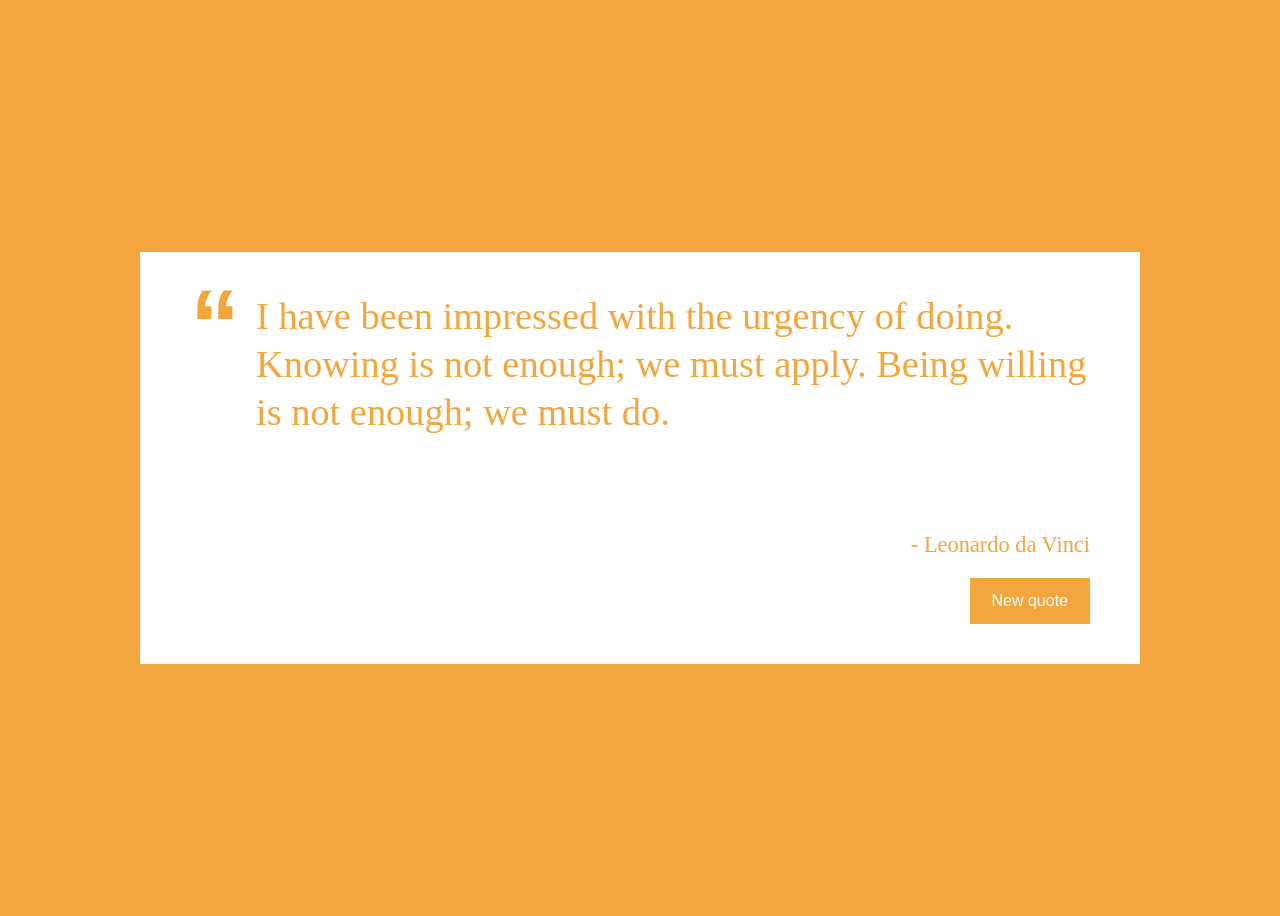
==== Sprint-3/quote-generator/index.html @ 4a7a5d15 "Implement quote generator UI and interaction logic" ====
<!doctype html>
<html lang="en">
  <head>
    <meta charset="UTF-8" />
    <meta name="viewport" content="width=device-width, initial-scale=1.0" />
    <link rel="stylesheet" href="style.css" />
    <script defer src="quotes.js"></script>
    <title></title>
  </head>
  <body>
    <div class="quotepanel">
      <div class="quotebox">
        <span class="quote-symbol">“</span>
        <p id="quote" class="quotes"></p>
      </div>
      <p id="author" class="authors"></p>
      <div class="button-styling">
        <button type="button" id="new-quote">New quote</button>
      </div>
    </div>
  </body>
</html>
---- Sprint-3/quote-generator/style.css ----
* {
  box-sizing: border-box;
}

body {
  background-color: #f4a63e;

  min-height: 100vh;

  padding: 24px;

  display: flex;
  justify-content: center;
  align-items: center;
}

.quotepanel {
  background-color: white;

  width: 100%;
  max-width: 1000px;
  min-height: 330px;

  padding: 40px 50px;

  display: flex;
  flex-direction: column;
}

.quotebox {
  gap: 16px;

  display: flex;
  align-items: flex-start;
}

.quote-symbol {
  color: #f4a63e;

  font-family: "Gill Sans", "Trebuchet MS", "Helvetica Neue", sans-serif;
  font-size: 6.25rem;
  font-weight: bold;
  line-height: 0.8;

  margin-top: -0.45rem;
}

.quotes {
  color: #f4a63e;

  font-family: Georgia, "Times New Roman", Times, serif;
  font-size: 2.4rem;
  line-height: 1.25;

  min-height: 6.25em;

  margin: 0;

  flex: 1;
}

.authors {
  color: #f4a63e;

  font-family: Georgia, "Times New Roman", Times, serif;
  font-size: 1.4rem;

  margin: 0;

  text-align: right;
}

.authors::before {
  content: "- ";
}

.button-styling {
  margin-top: auto;
  padding-top: 20px;

  display: flex;
  justify-content: flex-end;
}

#new-quote {
  background-color: #f4a63e;
  color: white;

  font-size: 1rem;

  padding: 14px 22px;

  border: none;

  cursor: pointer;
}
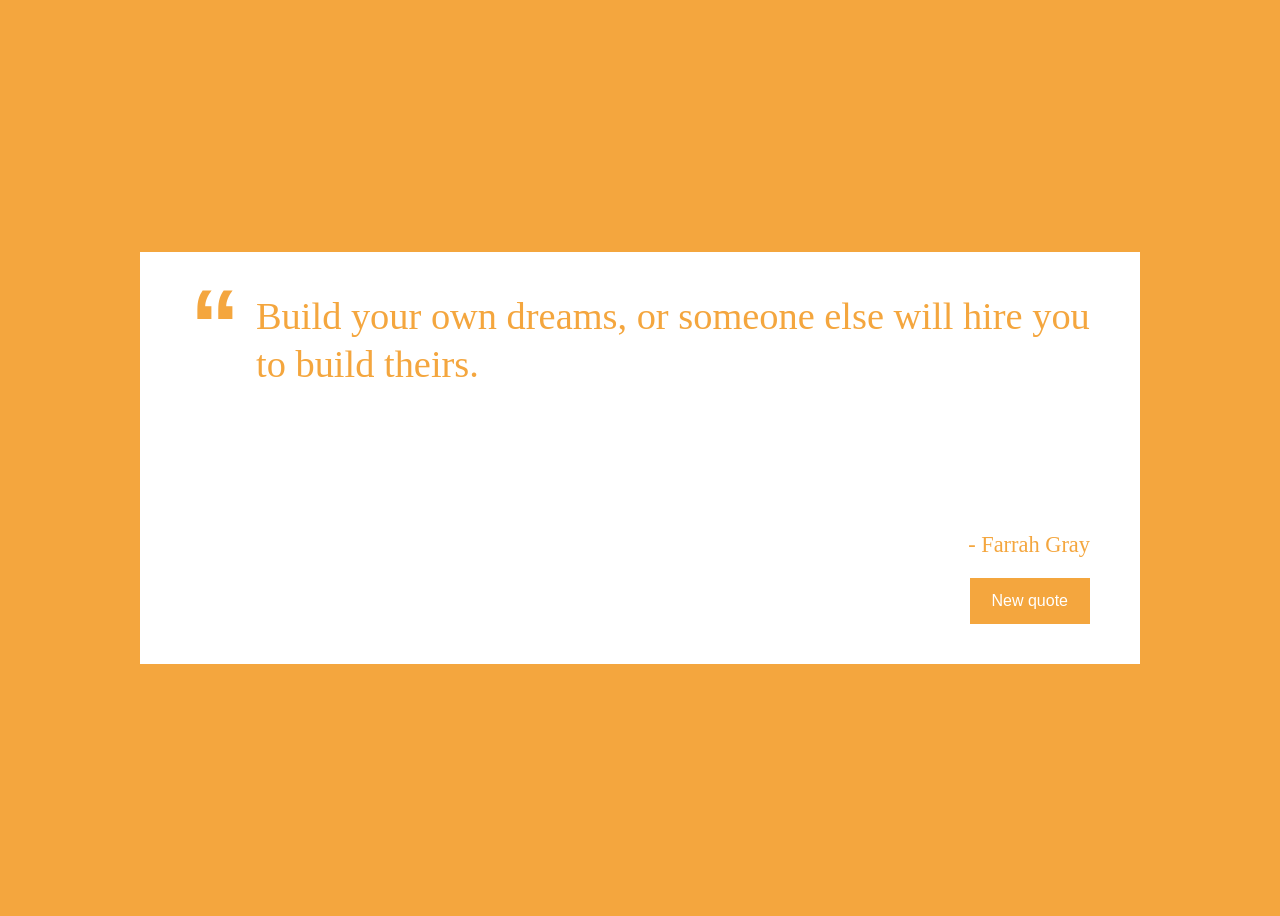
==== commit b3c0382a: "Add title to quote generator HTML file" ====
--- a/Sprint-3/quote-generator/index.html
+++ b/Sprint-3/quote-generator/index.html
@@ -5,7 +5,7 @@
     <meta name="viewport" content="width=device-width, initial-scale=1.0" />
     <link rel="stylesheet" href="style.css" />
     <script defer src="quotes.js"></script>
-    <title></title>
+    <title>Quote Generator</title>
   </head>
   <body>
     <div class="quotepanel">
